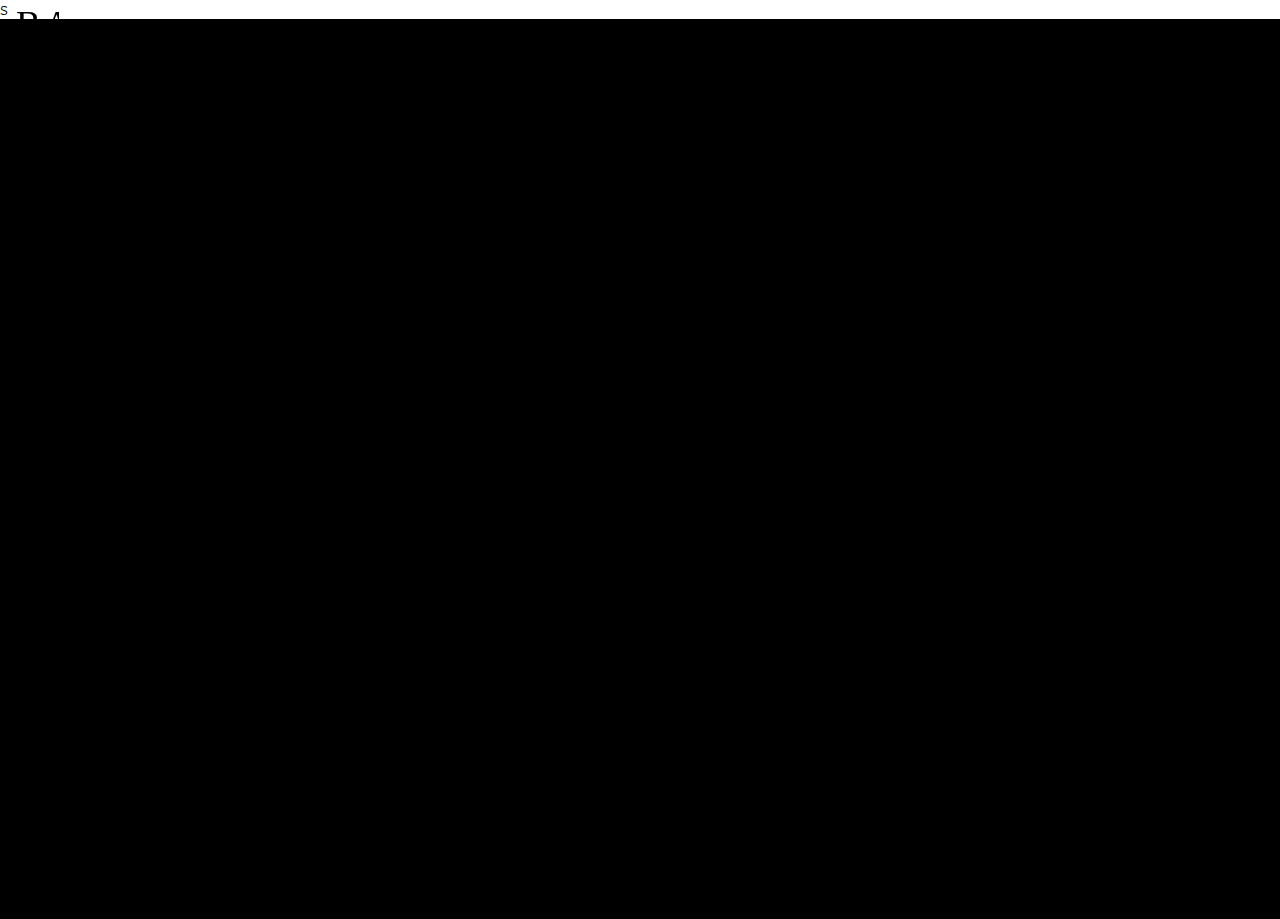
==== art.html @ fd8a5103 "worked on artist cards" ====
<!DOCTYPE html>
<html lang="en">
<head>
  <meta charset="UTF-8">
  <meta name="viewport" content="width=device-width, initial-scale=1.0">


  <title>ANDREI BAIAS</title>

  <link rel="stylesheet" href="./styles/media-querryies.css">
  <link rel="stylesheet" href="./styles/main.css">
  <link rel="stylesheet" href="./styles/header.css">
  <link rel="stylesheet" href="./styles/artist.css">

  <script defer src="./javascript/vanilla-tilt.js"></script>
  <script defer src="./javascript/artist.js"></script>
  <script src="./javascript/gsap.min.js"></script>s
  <script defer src="./javascript/app.js"></script>
</head>
<body>
  <nav>
  <div class="animation-over"></div>
  <button class="js-button-music"><img class="ac-music" src="./PHOTOS/AC GRI.svg"><div class="rotate-wrapper"><img class="music-icon" src="./PHOTOS/SVG/compact-disc-solid.svg"></div></button>
    <div class="header">
    <img class="logo" src="./PHOTOS/SVG/Asset 1.svg">

    <div class="header-buttons">
      <button class="a" data-links="index.html">Home</button>
      <button class="a" data-links="art.html"  id="active-button">Art</button>
      <button class="a" data-links="tech.html">Tech</button>
      <button class="a" data-links="contact.html">Contact</a> 
      <audio class="main-audio" loop>
      <source src="./randomAssets/Acejax feat. Danilyon - By My Side [NCS Release].mp3" type="audio/mp3">
      </audio>

    </div>


  </div>
  </nav>
  <main>

    <section>
      <div class="title-artist">ARTIST</div>
      <div class="cards-main-wrapper">
        <div class="s1-card" data-tilt  data-tilt-max="5">
          <img  class="card-img" src="./PHOTOS/PORTFOLIO/1 (131).jpg">
          <p class="card-title">GUITAR PLAYER</p>
          <div class="s1-text">
            
            <p class="card-para">Lorem ipsum dolor sit amet, consectetur adipiscing elit, sed do eiusmod tempor incididunt ut labore et dolore magna aliqua. Massa enim nec dui nunc mattis enim</p>
            <button class="a" id="galery-but" data-links="photogrid.html">FOTO GALERY</button>
          </div>
        </div>
    
        <div class="s1-card" data-tilt  data-tilt-max="5">
          <img  class="card-img" src="./PHOTOS/_MG_2490-2.jpg">
          <p class="card-title">PHOTOGRAPHER</p>
          <div class="s1-text">
            <p class="card-para">Lorem ipsum dolor sit amet, consectetur adipiscing elit, sed do eiusmod tempor incididunt ut labore et dolore magna aliqua. Massa enim nec dui nunc mattis enim</p>
            <button class="a" id="galery-but" data-links="photogrid.html">FOTO GALERY</button>
          </div>
        </div>

        <div class="s1-card" data-tilt  data-tilt-max="5">
          <img  class="card-img" src="./PHOTOS/PORTFOLIO/1 (81).jpg" id="pic3">
          <p class="card-title">VIDEOGRAPHER</p>
          <div class="s1-text">
          
            <p class="card-para">Lorem ipsum dolor sit amet, consectetur adipiscing elit, sed do eiusmod tempor incididunt ut labore et dolore magna aliqua. Massa enim nec dui nunc mattis enim</p>
            <button class="a" id="galery-but" data-links="photogrid.html">FOTO GALERY</button>
          </div>
      </div>

      </div>
     
    </section>  
    
  
  </main>


</body>
</html>
---- styles/main.css ----
@import url('https://fonts.googleapis.com/css2?family=Dancing+Script:wght@400;500;600;700&family=Just+Another+Hand&family=Neucha&family=Raleway:wght@100;200;300;400;500;600;700;800&family=Roboto:wght@100;300;400;500;700&display=swap');

@import url('https://fonts.googleapis.com/css2?family=Rubik+Mono+One&display=swap');
@import url('https://fonts.googleapis.com/css2?family=Limelight&display=swap');

@font-face {
  font-family: 'notinoBAS';
  src: url(./fonts/Migha-Expanded.otf);
}
*{
  margin: 0;
}
:root{
  --anim-duration:0.75s;
  --anim-delay:0.5s;
}
html{
  font-family: Raleway;
  height: 100%;
  width: 100%;
}
html.is-changing .transition-fade{
  transition: opacity 2.25s;
  opacity: 1;
}
html.is-animating .transition-fade{
  opacity: 0;
}
body:not([data-techBody]){
  position: relative;
  background-image: radial-gradient(circle at 1px 1px, black 1px, transparent 0);
  background-size: 40px 40px;
  background-position: -1%;
  height: 100%;
  width: 100%;
}
a{
  text-decoration: none;
}
.animation-over{
  width: 100%;
  height: 100%;
  position: fixed;
  transform-origin: top;
  background-color: rgb(0, 0, 0);
  z-index: 100;
  
}
.animatedStart{
  animation: tranzSite2 var(--anim-duration) ease-in-out var(--anim-duration);
}

.animatedSec{
  animation: tranzSite var(--anim-duration) ease-in-out var(--anim-delay);
}


@keyframes tranzSite {
  0%{
  
      transform: scaleY(0);
    
  }
  100%{
    transform: scaleY(1);   
  }
}

@keyframes tranzSite2 {
  100%{
  
      transform: scaleY(0);
    
  }
  0%{
    transform: scaleY(1);
  }
}
main{
  display: flex;
  width: 100%;
  height: 100%;
  flex-direction: column;
  align-items: center;
  row-gap: 2em;
    

}
html.is-animating .transition-fade {
  opacity: 0;
}

@media screen and (max-width:1100px) {
  .wrapper-section-1{
    column-gap: 0;
  }
  .developer{
    display: none;
  }
}
@media screen and (max-width:900px) {
  .wrapper-section-1{
    grid-template-columns: none;
    grid-template-rows: 2fr 1fr;
    place-content: center;
  }
}
.footer{
  color: white;
  width: 100%;
  height: 10em;
  background-color: black;
  display: flex;
  justify-content: center;
  align-items: center;
  

}/*
.footer div:not(.grid){
  display: flex;
  justify-content: center;
  align-items: center;
  flex-direction: column;

}
*/
.grid{
  width: 70%;
  grid-template-columns: 1.5fr 1fr 1fr 2fr;
}
---- styles/header.css ----
.header{
  position: fixed;
  top: 0;
  left: 0;
  right: 0;
  height: 3em;
  background-color: rgba(0, 0, 0, 0);
  display: flex;
  flex-direction: row;
  align-items: center;
  justify-content: space-between;
  z-index: 10;
}
.logo{
  display: inline;
  height: 80%;
  margin-left: 1em;
}
.header-buttons{
  flex: 1;
  margin-right: 2em;
  display: flex;
  max-width: 20em;
  justify-content: space-evenly;
  column-gap: 1em;
  align-items: center;
  padding-right: 2em;
  color:black;

}

.header-buttons .a{
  text-decoration: none;
  color: rgb(0, 0, 0);
  transition: all 0.25s ease;
  padding: 0.3em 1em;
  background:linear-gradient(rgba(0, 0, 0, 1), rgba(0, 0, 0, 1));
  background-size: 0% 2px;
  background-position: 50% 100%;
  background-repeat: no-repeat;
  border-radius: 2px;
  border: none;

}
.header-buttons .a:hover{
  background: linear-gradient(rgb(0, 0, 0), rgb(0, 0, 0));
  background-size: 70% 2px;
  background-position: 50% 100%;
  background-repeat: no-repeat;
}
.header-buttons .a:active{
  background-color: white;
  color: black;
}
#active-button{
  background: linear-gradient(rgb(0, 0, 0), rgb(0, 0, 0));
  background-size: 70% 2px;
  background-position: 50% 100%;
  background-repeat: no-repeat;
}


.js-button-music{
  position: fixed;
  background-color: transparent;
  border: 2px solid rgb(22, 22, 22);
  height: 3em;
  width: 3em;
  border-radius: 50%;
  cursor: pointer;
  bottom: 2em;
  left: 2em;
}
:root{
  --procent-to-display:90%;
  --visible-or-not:none;
}
.rotate-wrapper{
  position: relative;
  height: 99%;
  width: 99%;
  display: flex;
  justify-content: center;
  align-items: center;
  padding: 0;
  margin: 0;
}
.music-icon{
  height: var(--procent-to-display);

  object-fit: contain;
  object-position: center;

}
.ac-music{
  position: absolute;
  top: -30%;
  right: -30%;
  height: 3.25em;
  transform: rotateZ(8deg);
  display: var(--visible-or-not);
  object-fit: contain;
  transform-origin: top center;

}
---- styles/artist.css ----
section{
  padding-top: 100px;
  width: 70%;
  display: flex;
  flex-direction: column;
  justify-content: center;
  align-items: center;
  padding-bottom: 5em;
  gap: 50px;
}

.s1-card{
  width: clamp(150px, 300px, 500px);
  height: 500px;
  background-color: rgb(255, 255, 255);
  border-radius: 20px;
  display: grid;
  place-items: center;
  grid-template-rows: minmax(200px,1fr) minmax(300px,1fr);
  overflow: hidden;
  flex: 1;
  box-shadow: 0px 3px 5px rgba(0,0,0,0.5);
  transition: box-shadow 0.3s, scale 0.3s;
  position: relative;
}
.s1-card:hover{
  box-shadow: 0px 0px 15px rgb(0, 0, 0);
  scale: 1.1;
}
.s1-card:hover .s1-text{
  transform: translateY(15%);
}
.s1-card:hover .card-title{
  transform: translateY(60%);
}
.cards-main-wrapper{
  display: flex;
  flex-direction:row;
  width: 100%;
  gap: 50px;
  justify-content: center;
  align-items: center;
}
.title-artist{
  font-size:3em;
  font-weight: 500;

}
.s1-text{
  display: flex;
  flex-direction:column;
  column-gap: 50px;
  justify-content: center;
  gap: 2em;
  align-items: center;
  transform: translateY(250%);
  width: 100%;
  height: 80%;
  box-sizing: border-box;
  padding: 1em 1em;
  background-color: white;
  transition: all 0.3s ease-in-out;
}
.card-img{
  width: 100%;
  height: 100%;
  object-fit: cover;
  object-position: center;
  position: absolute;
  z-index: -1;
}
 #pic3{
  transform: scaleX(-1 );
}
.card-title{
  font-size: 2em;
  padding-bottom: 10px;
  text-transform: capitalize;
  color: white;
  font-weight: 500;
  border: 2px solid white;
  padding: 5px 10px;
  transform: translateY(250%);
  transition: all 0.3s ease-in-out;

}

#galery-but{
  padding:0.5em 1em;
  background-color: rgba(0,0,0,0);
  border: 2px solid rgb(0, 0, 0);
  transition: all 0.2s;
}
#galery-but:hover{
  cursor: pointer;
  background-color: rgba(0,0,0,0.1);
}
#galery-but:active{
  background-color: rgba(0,0,0,0.3);
}
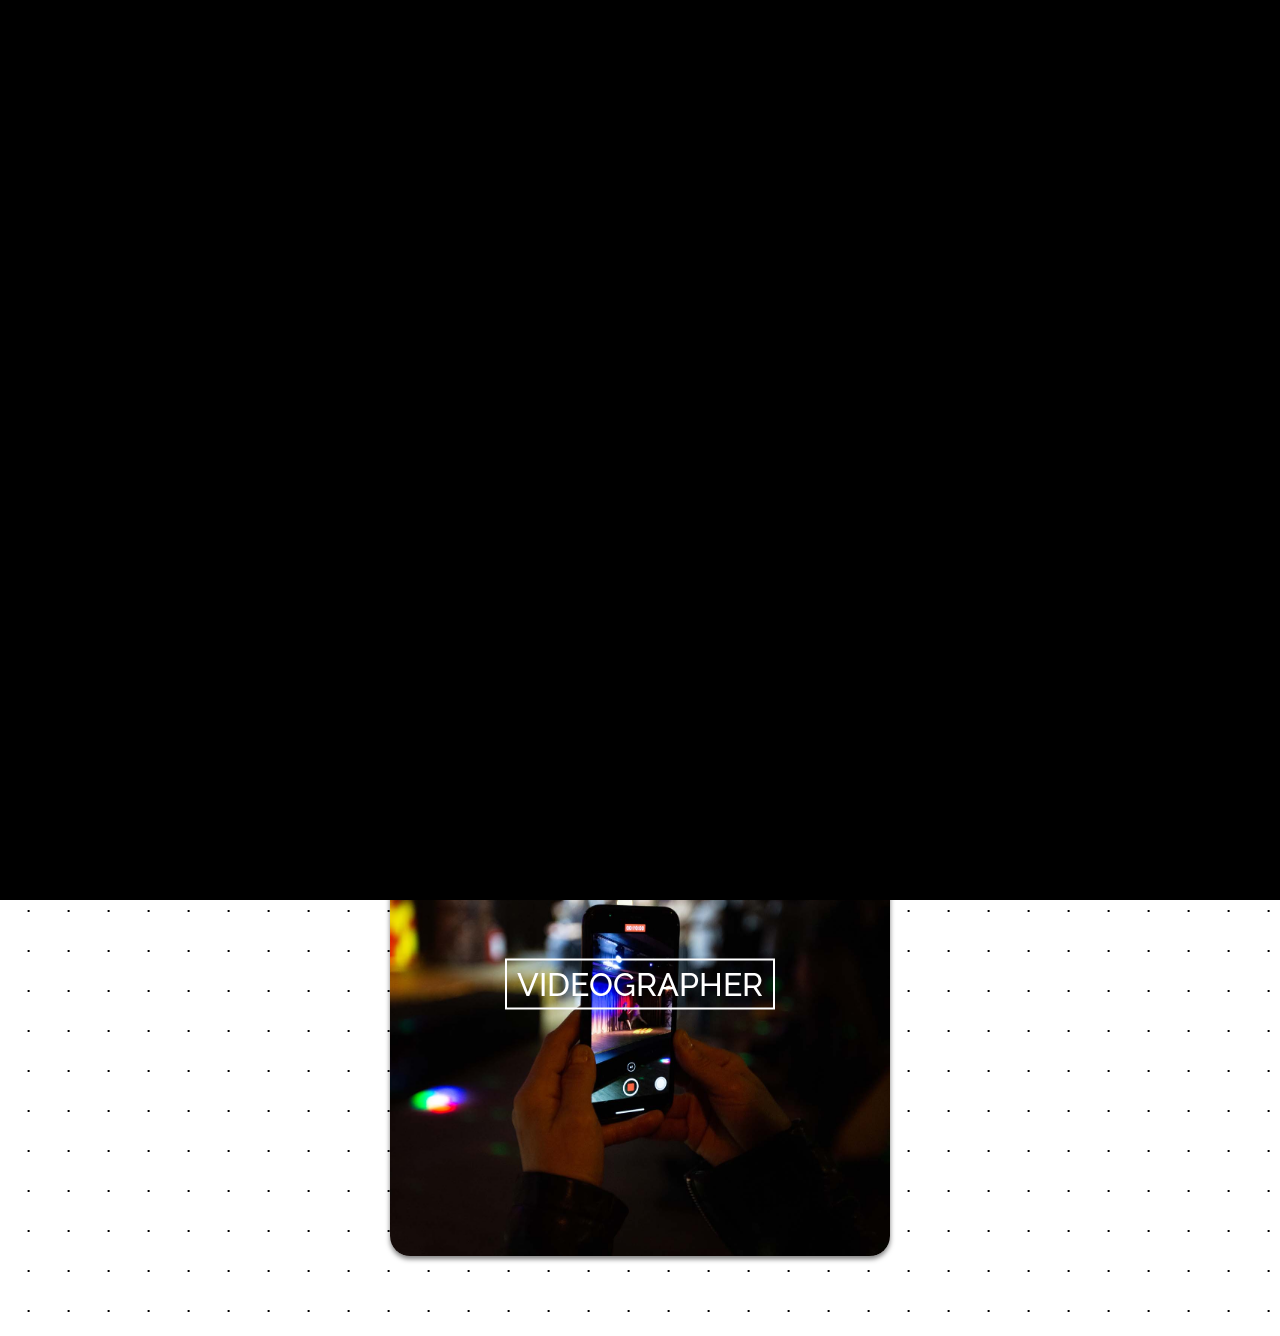
==== commit d451b4fa: "saved svgs with tech used //create js obj with svgs" ====
--- a/art.html
+++ b/art.html
@@ -14,7 +14,7 @@
 
   <script defer src="./javascript/vanilla-tilt.js"></script>
   <script defer src="./javascript/artist.js"></script>
-  <script src="./javascript/gsap.min.js"></script>s
+  <script src="./javascript/gsap.min.js"></script>
   <script defer src="./javascript/app.js"></script>
 </head>
 <body>
@@ -54,7 +54,7 @@
         </div>
     
         <div class="s1-card" data-tilt  data-tilt-max="5">
-          <img  class="card-img" src="./PHOTOS/_MG_2490-2.jpg">
+          <img  class="card-img" src="./PHOTOS/PORTFOLIO/1 (75).jpg">
           <p class="card-title">PHOTOGRAPHER</p>
           <div class="s1-text">
             <p class="card-para">Lorem ipsum dolor sit amet, consectetur adipiscing elit, sed do eiusmod tempor incididunt ut labore et dolore magna aliqua. Massa enim nec dui nunc mattis enim</p>
--- a/styles/artist.css
+++ b/styles/artist.css
@@ -1,3 +1,7 @@
+main{
+  width: 100%;
+  height: 100%;
+}
 section{
   padding-top: 100px;
   width: 70%;
@@ -10,7 +14,9 @@
 }
 
 .s1-card{
-  width: clamp(150px, 300px, 500px);
+  width: clamp(270px, 300px, 500px);
+  min-width: 270px;
+  max-width: 500px;
   height: 500px;
   background-color: rgb(255, 255, 255);
   border-radius: 20px;
@@ -40,6 +46,7 @@
   gap: 50px;
   justify-content: center;
   align-items: center;
+  flex-wrap: wrap;
 }
 .title-artist{
   font-size:3em;
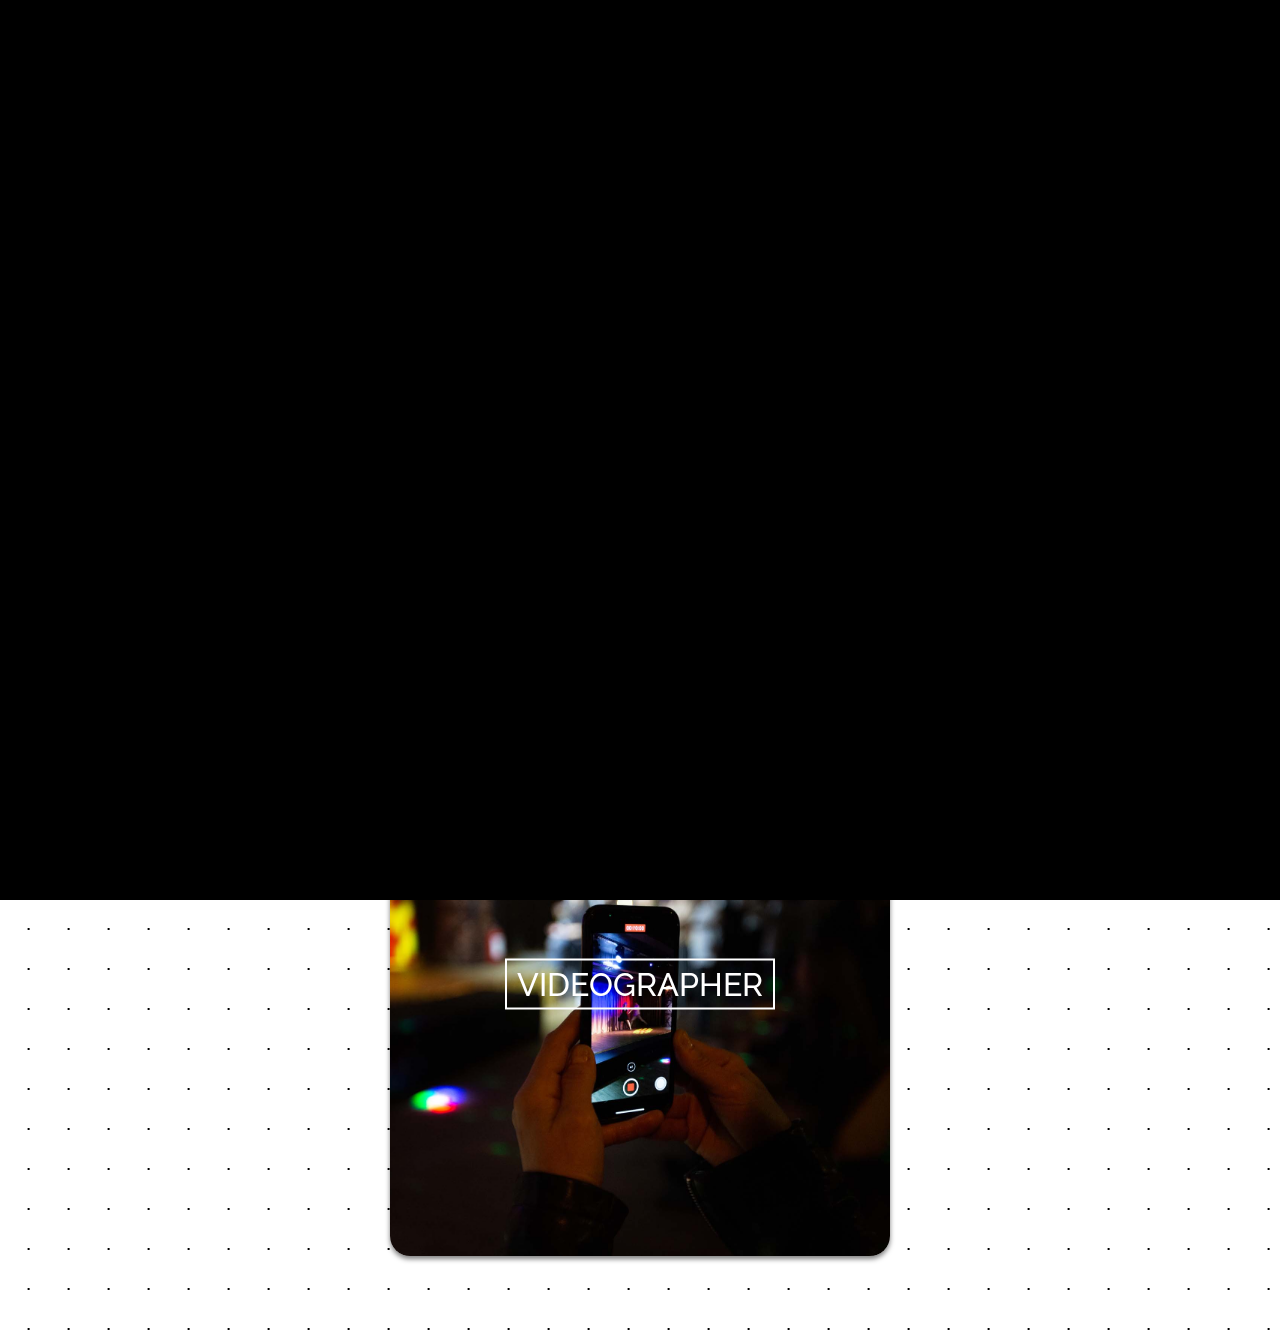
==== commit 123274a4: "ALMOST DONE, header bug 1" ====
--- a/art.html
+++ b/art.html
@@ -22,7 +22,7 @@
   <div class="animation-over"></div>
   <button class="js-button-music"><img class="ac-music" src="./PHOTOS/AC GRI.svg"><div class="rotate-wrapper"><img class="music-icon" src="./PHOTOS/SVG/compact-disc-solid.svg"></div></button>
     <div class="header">
-    <img class="logo" src="./PHOTOS/SVG/Asset 1.svg">
+    <img class="logo a" data-links="index.html"  src="./PHOTOS/SVG/Asset 1.svg">
 
     <div class="header-buttons">
       <button class="a" data-links="index.html">Home</button>
@@ -41,14 +41,20 @@
   <main>
 
     <section>
-      <div class="title-artist">ARTIST</div>
+      
+      <div class="title-artist">
+        <div class="left-line"></div>
+        <div>ARTIST</div>
+        <div class="right-line"></div>
+      </div>
+      
       <div class="cards-main-wrapper">
         <div class="s1-card" data-tilt  data-tilt-max="5">
           <img  class="card-img" src="./PHOTOS/PORTFOLIO/1 (131).jpg">
           <p class="card-title">GUITAR PLAYER</p>
           <div class="s1-text">
             
-            <p class="card-para">Lorem ipsum dolor sit amet, consectetur adipiscing elit, sed do eiusmod tempor incididunt ut labore et dolore magna aliqua. Massa enim nec dui nunc mattis enim</p>
+            <p class="card-para">Nothing beats my passion for music, i love listening to it, recording it, playing it on guitar, everything!</p>
             <button class="a" id="galery-but" data-links="photogrid.html">FOTO GALERY</button>
           </div>
         </div>
@@ -57,7 +63,7 @@
           <img  class="card-img" src="./PHOTOS/PORTFOLIO/1 (75).jpg">
           <p class="card-title">PHOTOGRAPHER</p>
           <div class="s1-text">
-            <p class="card-para">Lorem ipsum dolor sit amet, consectetur adipiscing elit, sed do eiusmod tempor incididunt ut labore et dolore magna aliqua. Massa enim nec dui nunc mattis enim</p>
+            <p class="card-para">I don't consider myself really a PHOTOGRAPHER, but more like a man that takes the beauty of reality and frames it into tiny pixels! </p>
             <button class="a" id="galery-but" data-links="photogrid.html">FOTO GALERY</button>
           </div>
         </div>
@@ -67,7 +73,7 @@
           <p class="card-title">VIDEOGRAPHER</p>
           <div class="s1-text">
           
-            <p class="card-para">Lorem ipsum dolor sit amet, consectetur adipiscing elit, sed do eiusmod tempor incididunt ut labore et dolore magna aliqua. Massa enim nec dui nunc mattis enim</p>
+            <p class="card-para">I always loved to hold a camera, record and edit videos. Storytelling really gets me excited, and soundscaping became one of my favorites things to do for video projects! </p>
             <button class="a" id="galery-but" data-links="photogrid.html">FOTO GALERY</button>
           </div>
       </div>
--- a/styles/main.css
+++ b/styles/main.css
@@ -17,16 +17,9 @@
 }
 html{
   font-family: Raleway;
-  height: 100%;
-  width: 100%;
-}
-html.is-changing .transition-fade{
-  transition: opacity 2.25s;
-  opacity: 1;
-}
-html.is-animating .transition-fade{
-  opacity: 0;
-}
+  width: 100vw; box-sizing: border-box;
+
+  display: inline-block}
 body:not([data-techBody]){
   position: relative;
   background-image: radial-gradient(circle at 1px 1px, black 1px, transparent 0);
@@ -91,21 +84,6 @@
   opacity: 0;
 }
 
-@media screen and (max-width:1100px) {
-  .wrapper-section-1{
-    column-gap: 0;
-  }
-  .developer{
-    display: none;
-  }
-}
-@media screen and (max-width:900px) {
-  .wrapper-section-1{
-    grid-template-columns: none;
-    grid-template-rows: 2fr 1fr;
-    place-content: center;
-  }
-}
 .footer{
   color: white;
   width: 100%;
@@ -114,7 +92,7 @@
   display: flex;
   justify-content: center;
   align-items: center;
-  
+  display: none;
 
 }/*
 .footer div:not(.grid){
@@ -129,3 +107,11 @@
   width: 70%;
   grid-template-columns: 1.5fr 1fr 1fr 2fr;
 } 
+@keyframes backg-move1 {
+  from{
+    background-position: 0;
+  }
+  to{
+    background-position: 200%;
+  }
+}
--- a/styles/header.css
+++ b/styles/header.css
@@ -11,6 +11,8 @@
   align-items: center;
   justify-content: space-between;
   z-index: 10;
+  width: 100%;
+
 }
 .logo{
   display: inline;
@@ -19,13 +21,13 @@
 }
 .header-buttons{
   flex: 1;
-  margin-right: 2em;
+
   display: flex;
   max-width: 20em;
   justify-content: space-evenly;
   column-gap: 1em;
   align-items: center;
-  padding-right: 2em;
+  padding-right: 1em;
   color:black;
 
 }
@@ -103,4 +105,18 @@
   object-fit: contain;
   transform-origin: top center;
 
+}
+
+@media screen and (max-width:450PX) {
+  .logo{
+    display: none;
+  }
+  .js-button-music{
+    display: none;
+  }
+  .header-buttons{
+    margin-right: 0;
+    padding-right: 0;
+    max-width: 100%;
+  }
 }--- a/styles/artist.css
+++ b/styles/artist.css
@@ -37,7 +37,7 @@
   transform: translateY(15%);
 }
 .s1-card:hover .card-title{
-  transform: translateY(60%);
+  transform: translateY(15%);
 }
 .cards-main-wrapper{
   display: flex;
@@ -49,8 +49,24 @@
   flex-wrap: wrap;
 }
 .title-artist{
+  position: relative;
+  display: flex;
+  justify-content: center;
+  align-items: center;
   font-size:3em;
   font-weight: 500;
+  width: 100%;
+  transition: all 0,2s ease-in-out;
+  
+}
+.title-artist:hover{/*
+  background: linear-gradient(-45deg,rgb(250, 190, 255), rgb(99, 24, 117),rgb(250, 190, 255));
+  animation: backg-move1 3s ease-in-out 0s infinite;
+  background-position: 50% 50%;
+  background-size: 200%;
+  -webkit-background-clip: text;
+  background-clip: text;
+  -webkit-text-fill-color: transparent;*/
 
 }
 .s1-text{
@@ -106,3 +122,39 @@
   background-color: rgba(0,0,0,0.3);
 }
 
+
+.left-line,.right-line{
+  width:60vw;
+  height: 5px;
+
+  position: absolute;
+  border-radius: 10px;
+  transition: all 0.2s ease-in-out;
+  background-color: black;
+  /*
+  background: linear-gradient(-45deg,rgb(250, 190, 255), rgb(99, 24, 117),rgb(250, 190, 255));
+  animation: backg-move1 3s ease-in-out 0s infinite;
+  background-position: 50% 50%;
+  background-size: 200%;*/
+  border: 1px solid black;
+}
+.left-line{
+  top: -20%;
+  left: -50%;
+
+}
+.title-artist:hover .left-line{
+  transform: translateX(-20%);
+}
+.title-artist:hover .right-line{
+  transform: translateX(20%);
+}
+.right-line{
+  bottom: -20.5%;
+  right: -50%;
+
+}
+
+body{
+  overflow-x: hidden;
+}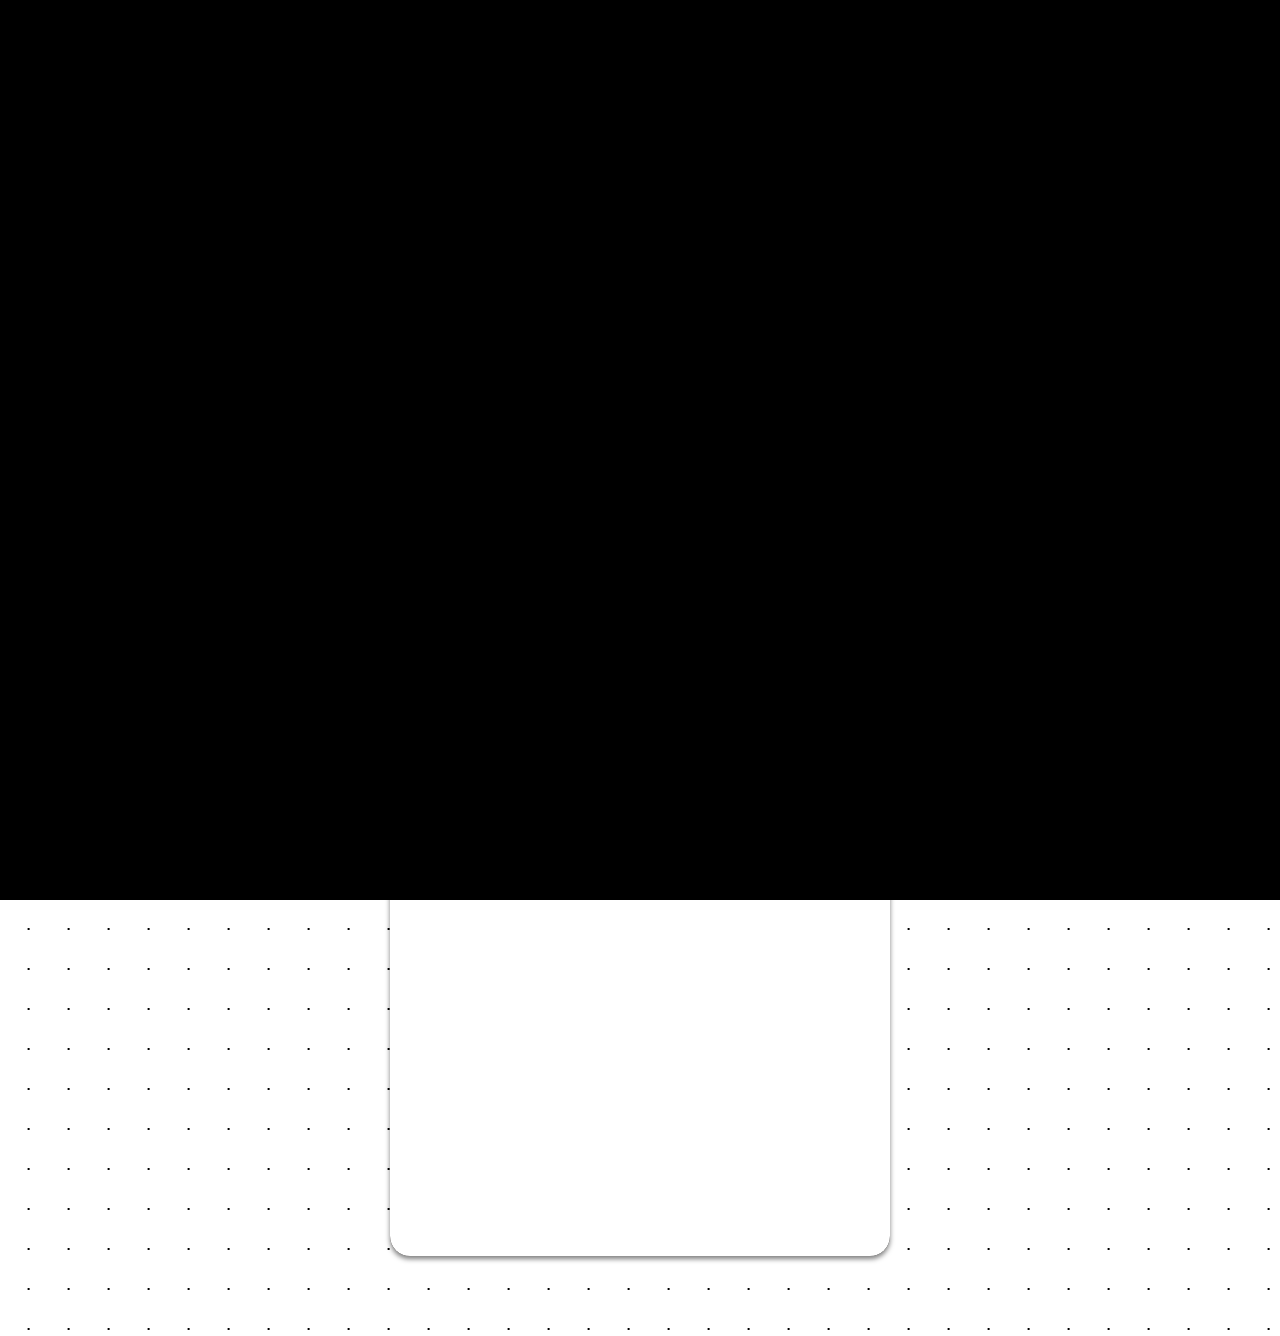
==== commit 332bf0a4: "tech artist contact fixed mobile hopefully" ====
--- a/art.html
+++ b/art.html
@@ -13,12 +13,11 @@
   <link rel="stylesheet" href="./styles/artist.css">
 
   <script defer src="./javascript/vanilla-tilt.js"></script>
-  <script defer src="./javascript/artist.js"></script>
   <script src="./javascript/gsap.min.js"></script>
   <script defer src="./javascript/app.js"></script>
+  <script defer src="./javascript/artist.js"></script>
 </head>
 <body>
-  <nav>
   <div class="animation-over"></div>
   <button class="js-button-music"><img class="ac-music" src="./PHOTOS/AC GRI.svg"><div class="rotate-wrapper"><img class="music-icon" src="./PHOTOS/SVG/compact-disc-solid.svg"></div></button>
     <div class="header">
@@ -28,7 +27,7 @@
       <button class="a" data-links="index.html">Home</button>
       <button class="a" data-links="art.html"  id="active-button">Art</button>
       <button class="a" data-links="tech.html">Tech</button>
-      <button class="a" data-links="contact.html">Contact</a> 
+      <button class="a" data-links="contact.html">Contact</button> 
       <audio class="main-audio" loop>
       <source src="./randomAssets/Acejax feat. Danilyon - By My Side [NCS Release].mp3" type="audio/mp3">
       </audio>
@@ -37,7 +36,6 @@
 
 
   </div>
-  </nav>
   <main>
 
     <section>
@@ -49,32 +47,32 @@
       </div>
       
       <div class="cards-main-wrapper">
-        <div class="s1-card" data-tilt  data-tilt-max="5">
+        <div class="s1-card">
           <img  class="card-img" src="./PHOTOS/PORTFOLIO/1 (131).jpg">
           <p class="card-title">GUITAR PLAYER</p>
           <div class="s1-text">
             
             <p class="card-para">Nothing beats my passion for music, i love listening to it, recording it, playing it on guitar, everything!</p>
-            <button class="a" id="galery-but" data-links="photogrid.html">FOTO GALERY</button>
+            <button  id="galery-but" >WORK IN PROGRESS</button>
           </div>
         </div>
     
-        <div class="s1-card" data-tilt  data-tilt-max="5">
+        <div class="s1-card">
           <img  class="card-img" src="./PHOTOS/PORTFOLIO/1 (75).jpg">
           <p class="card-title">PHOTOGRAPHER</p>
           <div class="s1-text">
             <p class="card-para">I don't consider myself really a PHOTOGRAPHER, but more like a man that takes the beauty of reality and frames it into tiny pixels! </p>
-            <button class="a" id="galery-but" data-links="photogrid.html">FOTO GALERY</button>
+            <button class="a" id="galery-but" data-links="photogrid.html">PHOTO GALERY</button>
           </div>
         </div>
 
-        <div class="s1-card" data-tilt  data-tilt-max="5">
+        <div class="s1-card">
           <img  class="card-img" src="./PHOTOS/PORTFOLIO/1 (81).jpg" id="pic3">
           <p class="card-title">VIDEOGRAPHER</p>
           <div class="s1-text">
           
             <p class="card-para">I always loved to hold a camera, record and edit videos. Storytelling really gets me excited, and soundscaping became one of my favorites things to do for video projects! </p>
-            <button class="a" id="galery-but" data-links="photogrid.html">FOTO GALERY</button>
+            <button  id="galery-but" >WORK IN PROGRESS</button>
           </div>
       </div>
 
--- a/styles/main.css
+++ b/styles/main.css
@@ -26,6 +26,7 @@
   background-size: 40px 40px;
   background-position: -1%;
   height: 100%;
+  overflow-x: hidden;
   width: 100%;
 }
 a{
--- a/styles/header.css
+++ b/styles/header.css
@@ -25,7 +25,6 @@
   display: flex;
   max-width: 20em;
   justify-content: space-evenly;
-  column-gap: 1em;
   align-items: center;
   padding-right: 1em;
   color:black;
--- a/styles/artist.css
+++ b/styles/artist.css
@@ -59,16 +59,6 @@
   transition: all 0,2s ease-in-out;
   
 }
-.title-artist:hover{/*
-  background: linear-gradient(-45deg,rgb(250, 190, 255), rgb(99, 24, 117),rgb(250, 190, 255));
-  animation: backg-move1 3s ease-in-out 0s infinite;
-  background-position: 50% 50%;
-  background-size: 200%;
-  -webkit-background-clip: text;
-  background-clip: text;
-  -webkit-text-fill-color: transparent;*/
-
-}
 .s1-text{
   display: flex;
   flex-direction:column;
@@ -126,8 +116,6 @@
 .left-line,.right-line{
   width:60vw;
   height: 5px;
-
-  position: absolute;
   border-radius: 10px;
   transition: all 0.2s ease-in-out;
   background-color: black;
@@ -139,22 +127,17 @@
   border: 1px solid black;
 }
 .left-line{
-  top: -20%;
-  left: -50%;
 
+  transform: translateY(-150%);
 }
 .title-artist:hover .left-line{
-  transform: translateX(-20%);
+  transform: translate3d(-20%,-150%,0);
+  
 }
 .title-artist:hover .right-line{
-  transform: translateX(20%);
+  transform: translate3d(20%, 150%,0);
 }
 .right-line{
-  bottom: -20.5%;
-  right: -50%;
 
+  transform: translateY(150%);
 }
-
-body{
-  overflow-x: hidden;
-}